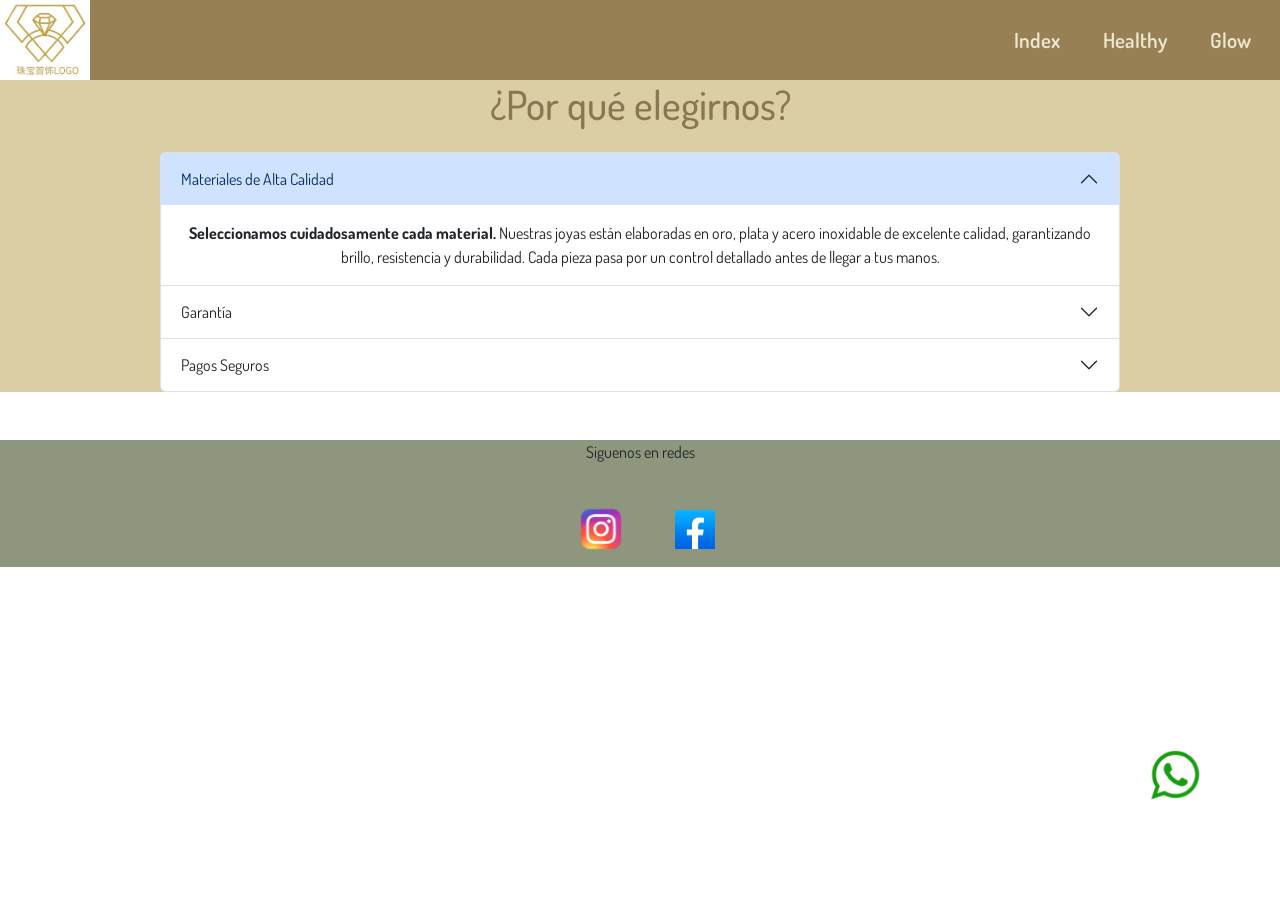
==== page/glow.html @ 0f18bae2 "primer versión del proyecto" ====
<!DOCTYPE html>
<html lang="en">

<head>
    <meta charset="UTF-8">
    <meta name="viewport" content="width=device-width, initial-scale=1.0">
    <title>Document</title>
    <!-- link de bs -->
    <link href="https://cdn.jsdelivr.net/npm/bootstrap@5.3.8/dist/css/bootstrap.min.css" rel="stylesheet"
        integrity="sha384-sRIl4kxILFvY47J16cr9ZwB07vP4J8+LH7qKQnuqkuIAvNWLzeN8tE5YBujZqJLB" crossorigin="anonymous">
    <link rel="stylesheet" href="../css/style.css">
</head>

<body>

    <header>
        <!-- logo -->
        <a href="../index.html"><img class="logo" src="../img/logo.jpg" alt="logo en forma de diamante"></a>
        <!-- menu de navegacion -->
        <nav>
            <ul>
                <!-- links -->
                <li><a href="../index.html">Index</a></li>
                <li><a href="../page/healthy.html ">Healthy</a></li>
                <li><a href="#">Glow</a></li>
            </ul>
        </nav>
    </header>

    <main>
        <h1>¿Por qué elegirnos?</h1>
        <!-- acordeon bs -->
        <section class="accordion w-75 m-auto mt-4 mb-5" id="accordionExample">
            <div class="accordion-item">
                <h3 class="accordion-header">
                    <button class="accordion-button" type="button" data-bs-toggle="collapse"
                        data-bs-target="#collapseOne" aria-expanded="true" aria-controls="collapseOne">
                        Materiales de Alta Calidad
                    </button>
                </h3>
                <div id="collapseOne" class="accordion-collapse collapse show" data-bs-parent="#accordionExample">
                    <div class="accordion-body">
                        <strong>Seleccionamos cuidadosamente cada material.</strong> Nuestras joyas están elaboradas en
                        oro,
                        plata y acero inoxidable de excelente calidad, garantizando brillo, resistencia y durabilidad.
                        Cada pieza pasa por un control detallado antes de llegar a tus manos.
                    </div>
                </div>
            </div>
            <div class="accordion-item">
                <h3 class="accordion-header">
                    <button class="accordion-button collapsed" type="button" data-bs-toggle="collapse"
                        data-bs-target="#collapseTwo" aria-expanded="false" aria-controls="collapseTwo">
                        Garantía
                    </button>
                </h3>
                <div id="collapseTwo" class="accordion-collapse collapse" data-bs-parent="#accordionExample">
                    <div class="accordion-body">
                        <strong>Respaldamos la calidad de nuestras joyas.</strong> Ofrecemos garantía en todos nuestros
                        productos frente a defectos de fabricación, brindándote seguridad y confianza en cada compra.
                    </div>
                </div>
            </div>
            <div class="accordion-item">
                <h3 class="accordion-header">
                    <button class="accordion-button collapsed" type="button" data-bs-toggle="collapse"
                        data-bs-target="#collapseThree" aria-expanded="false" aria-controls="collapseThree">
                        Pagos Seguros
                    </button>
                </h3>
                <div id="collapseThree" class="accordion-collapse collapse" data-bs-parent="#accordionExample">
                    <div class="accordion-body">
                        <strong>Compra con total tranquilidad.</strong> Contamos con métodos de pago seguros y
                        confiables,
                        protegiendo tu información en todo momento para que tu experiencia sea rápida y sin riesgos.
                    </div>
                </div>
            </div>
        </section>

    </main>

    <footer>
        <p>Siguenos en redes</p>
        <div class="redes">
            <img class="ig" src="../img/instagram_logo.png" alt="logo instagram">
            <img class="fb" src="../img/facebook.png" alt="logo facebook">
        </div>
    </footer>

    <img class="wp" src="../img/wsp.png" alt="logo de whatsapp">

    <script src="https://cdn.jsdelivr.net/npm/bootstrap@5.3.8/dist/js/bootstrap.bundle.min.js"
        integrity="sha384-FKyoEForCGlyvwx9Hj09JcYn3nv7wiPVlz7YYwJrWVcXK/BmnVDxM+D2scQbITxI"
        crossorigin="anonymous"></script>
</body>

</html>
---- css/style.css ----
@import url('https://fonts.googleapis.com/css2?family=Dosis:wght@200..800&display=swap');

* {
    margin: 0;
    padding: 0;
    box-sizing: border-box;
}

/* Header */
header {
    background-color: #978053;
    display: flex;
    justify-content: space-between;
    position: sticky;
    top: 0;
    z-index: 100;
}

header ul {
    list-style: none;
    display: flex;
    justify-content: space-around;
    align-items: center;
    height: 100%;
    margin-right: 8px;
}

header img {
    width: 90px;
}

header a {
    color: #ECE7D1;
    text-decoration: none;
    font-size: 1.3rem;
    font-weight: 600;
}

nav {
    width: 25%;
}

body {
    font-family: "Dosis", sans-serif;
}

/* Main de index */
main {
    text-align: center;
    background-color: #DBCEA5;
    color: #8A7650;
}

main img {
    width: 300px;
}

.presentacion h1 {
    text-align: center;
    text-decoration: none;
    color: #8A7650;
    font-weight: 800;
    font-size: 3rem;
    text-transform: uppercase;
}

.presentacion img {
    width: 40%;
}

.subtitulos img {
    width: 55%;
}

.presentacion {
    background-color: #ECE7D1;
    font-size: 1.2rem;
    display: flex;
    /* el flex direction por defecto es row, pero igual lo pongo para q sepas */
    flex-direction: row;
    justify-content: space-around;
    /* gap: 100px; */
    align-items: center;
}

.presentacion div {
    width: 45%;
    text-align: center;
}

/* GRID */
/* cuando trabajamos con grid al poner 100% le estamos diciendo q ocupe el 100% del espacio que le hemos asignado */
.contenedor-grid {
    width: 100%;
    height: 100%;
}

.contenedor-grid {
    display: grid;
    /* generar la cuadricula(grilla) */
    grid-template-areas:
        "titulo titulo titulo"
        "modelo texto1 texto1"
        "modelo anillos texto2"
        "modelo texto3 texto3"
        "modelo texto3 texto3";
    /* cantidad y el tamaño de las columnas */
    grid-template-columns: 20% 20% 30%;
    /* caantidad y el tamaño de las filass  */
    grid-template-rows: 50px 130px 160px 190px;
    /* alinea la grilla completa */
    justify-content: center;
    /* alinea el contenido */
    justify-items: center;
    align-items: center;
    column-gap: 10px;
    background-color: #DBCEA5;
}

.titulo-grid {
    grid-area: titulo;
    color: #8A7650;
}

.modelo-grid {
    grid-area: modelo;
}

.parrafo-uno {
    grid-area: texto1;
}

.anillos-grid {
    grid-area: anillos;
}

.parrafo-dos {
    grid-area: texto2;
}

.parrafo-tres {
    grid-area: texto3;
}

/* flex */
.subtitulos {
    font-size: 1.2rem;
}

.contenedor2 h2 {
    color: #8A7650;
    font-weight: 600;
    font-size: 2.3rem;
    /* padding: 4px; */
    text-align: center;
}

.belleza,
.yoga,
.musica {
    background-color: #ECE7D1;
    width: 30%;
    padding: 5px;
    border: #8A7650 3px solid;
    margin: 5px;
    text-align: center;
}

.subtitulos {
    display: flex;
    /* flex-direction: row; */
    justify-content: center;
    align-items: center;
}


/* Footer */
footer {
    background-color: #8E977D;
    text-align: center;
    gap: 11px;
}

.ig {
    width: 90px;
    margin: 8px;
}

.fb {
    width: 40px;
    margin: 18px;
}

.wp {
    width: 50px;
    position: fixed;
    right: 80px;
    bottom: 100px;
}

footer {
    display: flex;
    flex-direction: column;
}

/* media query */
/* celulares mobile */

@media (max-width: 480px) {
    header {
        flex-direction: column;
        justify-content: center;
        align-items: center;
    }

    nav {
        width: 100px;
    }

    header ul {
        margin-right: 0;
    }

    nav {
        width: 80%;
    }

    .presentacion {
        flex-direction: column;
        justify-content: space-around;
        align-items: center;
    }

    .presentacion div {
        width: 85%;
    }

    .presentacion img {
        width: 80%;
    }

    .contenedor-grid {
        grid-template-areas:
            "titulo"
            "texto1"
            "anillos"
            "texto2"
            "modelo";
        grid-template-columns: 95%;
        grid-template-rows:
            100px 150px 190px 200px 480px;
    }

    .parrafo-tres {
        display: none;
    }

    .subtitulos {
        flex-direction: column;
    }

    .belleza,
    .yoga,
    .musica {
        width: 80%;
    }

}
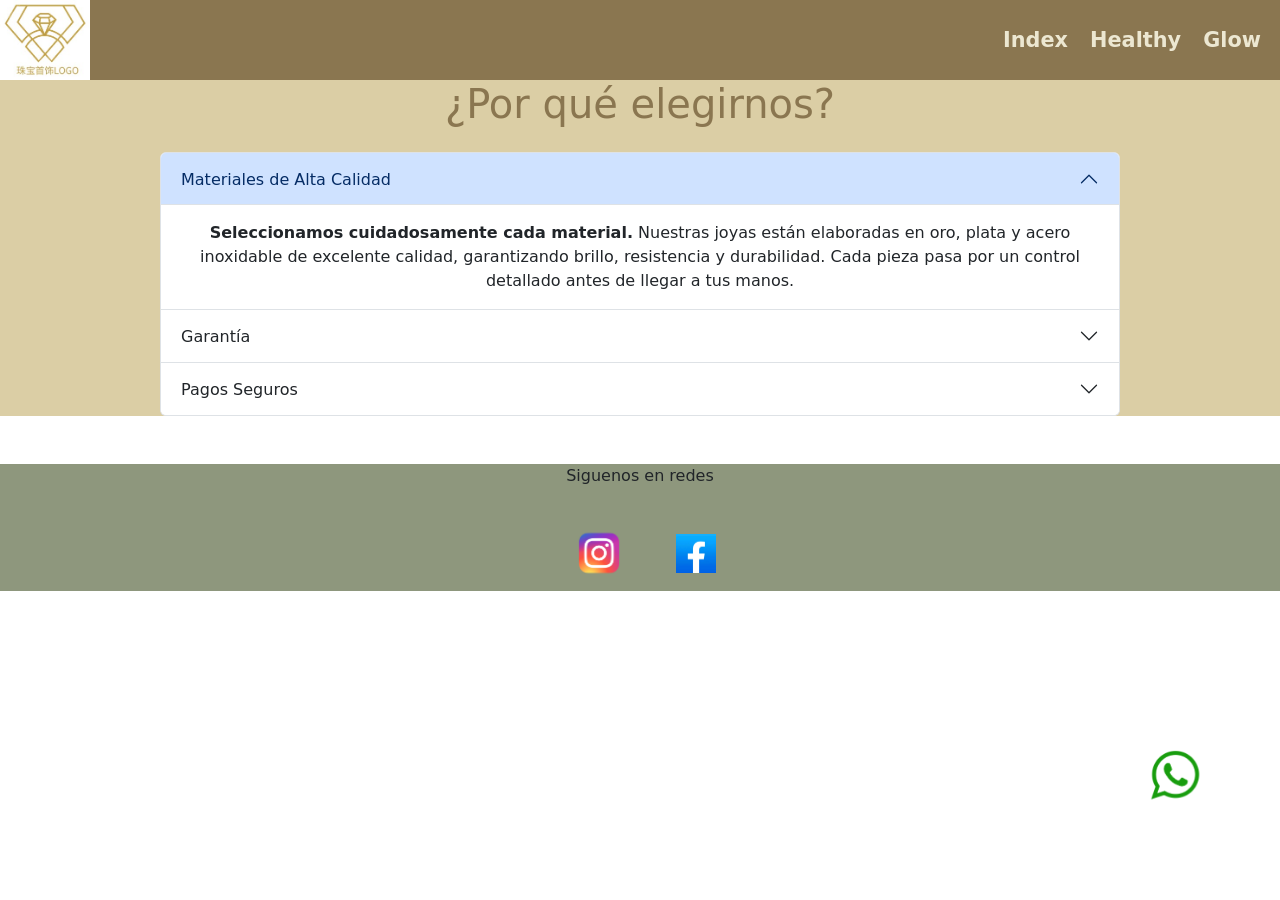
==== commit 83b4df70: "primer commit" ====
--- a/page/glow.html
+++ b/page/glow.html
@@ -5,10 +5,12 @@
     <meta charset="UTF-8">
     <meta name="viewport" content="width=device-width, initial-scale=1.0">
     <title>Document</title>
+    <!-- hoja css donde compila sass -->
+    <link rel="stylesheet" href="../css/estilos.css">
+
     <!-- link de bs -->
     <link href="https://cdn.jsdelivr.net/npm/bootstrap@5.3.8/dist/css/bootstrap.min.css" rel="stylesheet"
         integrity="sha384-sRIl4kxILFvY47J16cr9ZwB07vP4J8+LH7qKQnuqkuIAvNWLzeN8tE5YBujZqJLB" crossorigin="anonymous">
-    <link rel="stylesheet" href="../css/style.css">
 </head>
 
 <body>
--- a/css/estilos.css
+++ b/css/estilos.css
@@ -0,0 +1,194 @@
+ul {
+  display: flex;
+  flex-direction: row;
+  justify-content: space-around;
+  align-items: center;
+}
+
+* {
+  margin: 0;
+  padding: 0;
+  box-sizing: border-box;
+}
+
+body {
+  font-family: "Dosis", sans-serif;
+}
+
+header {
+  background-color: #8A7650;
+  display: flex;
+  justify-content: space-between;
+  position: sticky;
+  top: 0;
+  z-index: 100;
+}
+header img {
+  width: 90px;
+}
+header nav {
+  width: 25%;
+}
+header nav ul {
+  list-style: none;
+  height: 100%;
+  margin-right: 8px;
+}
+header nav ul li a {
+  color: #ECE7D1;
+  text-decoration: none;
+  font-size: 1.3rem;
+  font-weight: 600;
+}
+
+footer {
+  background-color: #8E977D;
+  text-align: center;
+  gap: 11px;
+  display: flex;
+  flex-direction: column;
+}
+footer div .ig {
+  width: 90px;
+  margin: 8px;
+}
+footer div .fb {
+  width: 40px;
+  margin: 18px;
+}
+
+.wp {
+  width: 50px;
+  position: fixed;
+  right: 80px;
+  bottom: 100px;
+}
+
+/*Presentacion*/
+main {
+  text-align: center;
+  background-color: #DBCEA5;
+  color: #8A7650;
+}
+main .presentacion {
+  background-color: #ECE7D1;
+  font-size: 1.2rem;
+  display: flex;
+  flex-direction: row;
+  justify-content: space-around;
+  align-items: center;
+}
+main .presentacion div {
+  width: 45%;
+  text-align: center;
+}
+main .presentacion div h1 {
+  text-align: center;
+  text-decoration: none;
+  color: #8A7650;
+  font-weight: 800;
+  font-size: 3rem;
+  text-transform: uppercase;
+}
+main .presentacion div h1:hover {
+  color: #625238;
+  transition: 2s;
+  transform: scale(1.2);
+}
+main .presentacion .primera-img {
+  width: 40%;
+  animation: swirl-in-fwd 0.6s ease-out both;
+}
+main .anillos-grid,
+main .modelo-grid {
+  width: 300px;
+}
+main .contenedor-grid {
+  width: 100%;
+  height: 100%;
+  display: grid;
+  /* generar la cuadricula(grilla) */
+  grid-template-areas: "titulo titulo titulo" "modelo texto1 texto1" "modelo anillos texto2" "modelo texto3 texto3" "modelo texto3 texto3";
+  grid-template-columns: 20% 20% 30%;
+  grid-template-rows: 50px 130px 160px 190px;
+  justify-content: center;
+  justify-items: center;
+  align-items: center;
+  column-gap: 10px;
+  background-color: #DBCEA5;
+}
+main .contenedor-grid .titulo-grid {
+  grid-area: titulo;
+  color: #8A7650;
+}
+main .contenedor-grid .parrafo-uno {
+  grid-area: texto1;
+}
+main .contenedor-grid .parrafo-dos {
+  grid-area: texto2;
+}
+main .contenedor-grid .parrafo-tres {
+  grid-area: texto3;
+}
+main .contenedor-grid .anillos-grid {
+  grid-area: anillos;
+}
+main .contenedor-grid .modelo-grid {
+  grid-area: modelo;
+}
+
+@keyframes swirl-in-fwd {
+  0% {
+    transform: rotate(-540deg) scale(0);
+    opacity: 0;
+  }
+  100% {
+    transform: rotate(0) scale(1);
+    opacity: 1;
+  }
+}
+@media (max-width: 480px) {
+  /* HEADER */
+  header {
+    flex-direction: column;
+    justify-content: center;
+    align-items: center;
+  }
+  header nav {
+    width: 80%;
+  }
+  header nav ul {
+    margin-right: 0;
+  }
+  /* PRESENTACION (FLEX) */
+  main .presentacion {
+    flex-direction: column;
+    justify-content: space-around;
+    align-items: center;
+  }
+  main .presentacion div {
+    width: 85%;
+  }
+  main .presentacion img {
+    width: 80%;
+  }
+  /* GRID */
+  .contenedor-grid {
+    grid-template-areas: "titulo" "texto1" "anillos" "texto2" "modelo";
+    grid-template-columns: 95%;
+    grid-template-rows: 100px 150px 190px 200px 480px;
+  }
+  .parrafo-tres {
+    display: none;
+  }
+  .subtitulos {
+    flex-direction: column;
+  }
+  .belleza,
+  .yoga,
+  .musica {
+    width: 80%;
+  }
+}
+
+/*# sourceMappingURL=estilos.css.map */
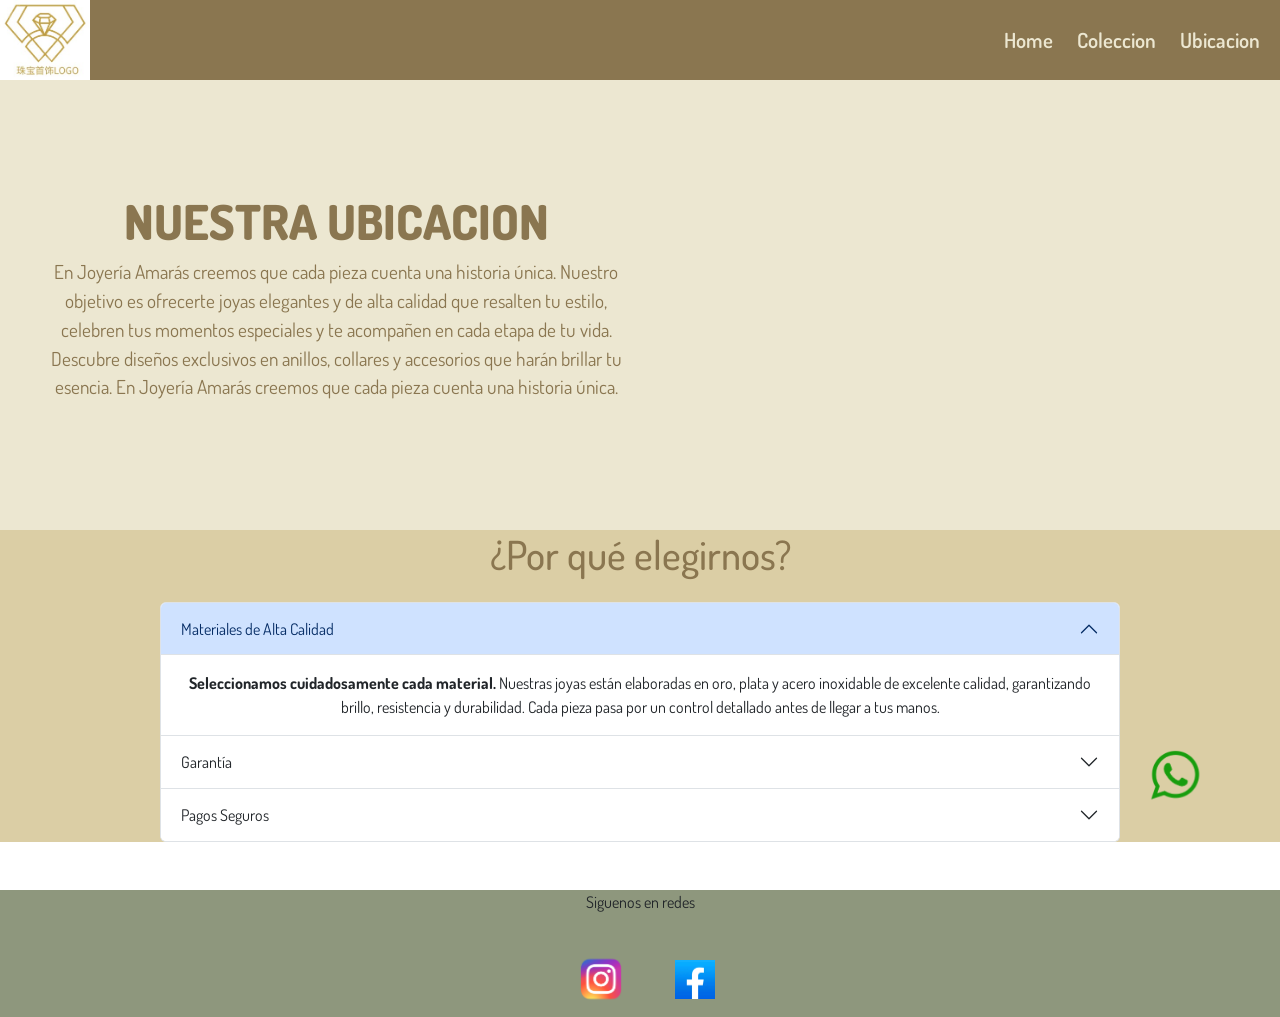
==== commit fdb85808: "Actualizo archivos y cambios de estilos" ====
--- a/page/glow.html
+++ b/page/glow.html
@@ -5,12 +5,11 @@
     <meta charset="UTF-8">
     <meta name="viewport" content="width=device-width, initial-scale=1.0">
     <title>Document</title>
-    <!-- hoja css donde compila sass -->
-    <link rel="stylesheet" href="../css/estilos.css">
-
     <!-- link de bs -->
     <link href="https://cdn.jsdelivr.net/npm/bootstrap@5.3.8/dist/css/bootstrap.min.css" rel="stylesheet"
         integrity="sha384-sRIl4kxILFvY47J16cr9ZwB07vP4J8+LH7qKQnuqkuIAvNWLzeN8tE5YBujZqJLB" crossorigin="anonymous">
+     <!-- hoja css donde compila sass -->
+    <link rel="stylesheet" href="../css/estilos.css"> 
 </head>
 
 <body>
@@ -22,14 +21,26 @@
         <nav>
             <ul>
                 <!-- links -->
-                <li><a href="../index.html">Index</a></li>
-                <li><a href="../page/healthy.html ">Healthy</a></li>
-                <li><a href="#">Glow</a></li>
+                <li><a href="../index.html">Home</a></li>
+                <li><a href="../page/healthy.html ">Coleccion</a></li>
+                <li><a href="#">Ubicacion</a></li>
             </ul>
         </nav>
     </header>
 
     <main>
+         <section class="presentacion">
+            <div class="centro">
+                <h1>Nuestra ubicacion</h1>
+                <p>En Joyería Amarás creemos que cada pieza cuenta una historia única.
+                    Nuestro objetivo es ofrecerte joyas elegantes y de alta calidad que resalten tu estilo, celebren tus
+                    momentos especiales y te acompañen en cada etapa de tu vida.
+                    Descubre diseños exclusivos en anillos, collares y accesorios que harán brillar tu esencia. En
+                    Joyería Amarás creemos que cada pieza cuenta una historia única.</p>
+            </div>
+            <iframe class="img-presentacion" src="https://www.google.com/maps/embed?pb=!1m18!1m12!1m3!1d3901.155400953213!2d-76.97084699999999!3d-12.1015119!2m3!1f0!2f0!3f0!3m2!1i1024!2i768!4f13.1!3m3!1m2!1s0x9105c7000d550cd9%3A0xa8488c448e59bdb4!2sCentro%20Comercial%20El%20Polo!5e0!3m2!1sen!2spe!4v1775240565229!5m2!1sen!2spe" width="600" height="450" style="border:0;" allowfullscreen="" loading="lazy" referrerpolicy="no-referrer-when-downgrade"></iframe>
+            
+        </section>
         <h1>¿Por qué elegirnos?</h1>
         <!-- acordeon bs -->
         <section class="accordion w-75 m-auto mt-4 mb-5" id="accordionExample">
--- a/css/estilos.css
+++ b/css/estilos.css
@@ -1,10 +1,5 @@
-ul {
-  display: flex;
-  flex-direction: row;
-  justify-content: space-around;
-  align-items: center;
-}
-
+@charset "UTF-8";
+@import url("https://fonts.googleapis.com/css2?family=Dosis:wght@200..800&display=swap");
 * {
   margin: 0;
   padding: 0;
@@ -31,28 +26,32 @@
 }
 header nav ul {
   list-style: none;
+  display: flex;
+  justify-content: space-around;
+  align-items: center;
   height: 100%;
   margin-right: 8px;
 }
-header nav ul li a {
+header nav ul a {
   color: #ECE7D1;
   text-decoration: none;
   font-size: 1.3rem;
   font-weight: 600;
 }
 
+/* Footer */
 footer {
+  display: flex;
+  flex-direction: column;
   background-color: #8E977D;
   text-align: center;
   gap: 11px;
-  display: flex;
-  flex-direction: column;
-}
-footer div .ig {
+}
+footer .ig {
   width: 90px;
   margin: 8px;
 }
-footer div .fb {
+footer .fb {
   width: 40px;
   margin: 18px;
 }
@@ -64,18 +63,22 @@
   bottom: 100px;
 }
 
-/*Presentacion*/
 main {
   text-align: center;
   background-color: #DBCEA5;
   color: #8A7650;
+}
+main img {
+  width: 300px;
 }
 main .presentacion {
   background-color: #ECE7D1;
   font-size: 1.2rem;
   display: flex;
+  /* el flex direction por defecto es row, pero igual lo pongo para q sepas */
   flex-direction: row;
   justify-content: space-around;
+  /* gap: 100px; */
   align-items: center;
 }
 main .presentacion div {
@@ -95,13 +98,9 @@
   transition: 2s;
   transform: scale(1.2);
 }
-main .presentacion .primera-img {
+main .presentacion .img-presentacion {
   width: 40%;
   animation: swirl-in-fwd 0.6s ease-out both;
-}
-main .anillos-grid,
-main .modelo-grid {
-  width: 300px;
 }
 main .contenedor-grid {
   width: 100%;
@@ -109,9 +108,13 @@
   display: grid;
   /* generar la cuadricula(grilla) */
   grid-template-areas: "titulo titulo titulo" "modelo texto1 texto1" "modelo anillos texto2" "modelo texto3 texto3" "modelo texto3 texto3";
+  /* cantidad y el tamaño de las columnas */
   grid-template-columns: 20% 20% 30%;
+  /* caantidad y el tamaño de las filass  */
   grid-template-rows: 50px 130px 160px 190px;
+  /* alinea la grilla completa */
   justify-content: center;
+  /* alinea el contenido */
   justify-items: center;
   align-items: center;
   column-gap: 10px;
@@ -121,34 +124,52 @@
   grid-area: titulo;
   color: #8A7650;
 }
+main .contenedor-grid .modelo-grid {
+  grid-area: modelo;
+}
 main .contenedor-grid .parrafo-uno {
   grid-area: texto1;
 }
+main .contenedor-grid .anillos-grid {
+  grid-area: anillos;
+}
 main .contenedor-grid .parrafo-dos {
   grid-area: texto2;
 }
 main .contenedor-grid .parrafo-tres {
   grid-area: texto3;
 }
-main .contenedor-grid .anillos-grid {
-  grid-area: anillos;
-}
-main .contenedor-grid .modelo-grid {
-  grid-area: modelo;
-}
-
-@keyframes swirl-in-fwd {
-  0% {
-    transform: rotate(-540deg) scale(0);
-    opacity: 0;
-  }
-  100% {
-    transform: rotate(0) scale(1);
-    opacity: 1;
-  }
-}
+
+/* FLEX */
+.contenedor2 h2 {
+  color: #8A7650;
+  font-weight: 600;
+  font-size: 2.3rem;
+  /* padding: 4px; */
+  text-align: center;
+}
+.contenedor2 .subtitulos {
+  font-size: 1.2rem;
+  display: flex;
+  /* flex-direction: row; */
+  justify-content: center;
+  align-items: center;
+}
+.contenedor2 .subtitulos .belleza,
+.contenedor2 .subtitulos .yoga,
+.contenedor2 .subtitulos .musica {
+  background-color: #ECE7D1;
+  width: 30%;
+  padding: 5px;
+  border: #8A7650 3px solid;
+  margin: 5px;
+  text-align: center;
+}
+.contenedor2 .subtitulos img {
+  width: 55%;
+}
+
 @media (max-width: 480px) {
-  /* HEADER */
   header {
     flex-direction: column;
     justify-content: center;
@@ -160,7 +181,6 @@
   header nav ul {
     margin-right: 0;
   }
-  /* PRESENTACION (FLEX) */
   main .presentacion {
     flex-direction: column;
     justify-content: space-around;
@@ -172,21 +192,20 @@
   main .presentacion img {
     width: 80%;
   }
-  /* GRID */
-  .contenedor-grid {
+  main .contenedor-grid {
     grid-template-areas: "titulo" "texto1" "anillos" "texto2" "modelo";
     grid-template-columns: 95%;
     grid-template-rows: 100px 150px 190px 200px 480px;
   }
-  .parrafo-tres {
+  main .contenedor-grid .parrafo-tres {
     display: none;
   }
-  .subtitulos {
+  .contenedor2 .subtitulos {
     flex-direction: column;
   }
-  .belleza,
-  .yoga,
-  .musica {
+  .contenedor2 .subtitulos .belleza,
+  .contenedor2 .subtitulos .yoga,
+  .contenedor2 .subtitulos .musica {
     width: 80%;
   }
 }
